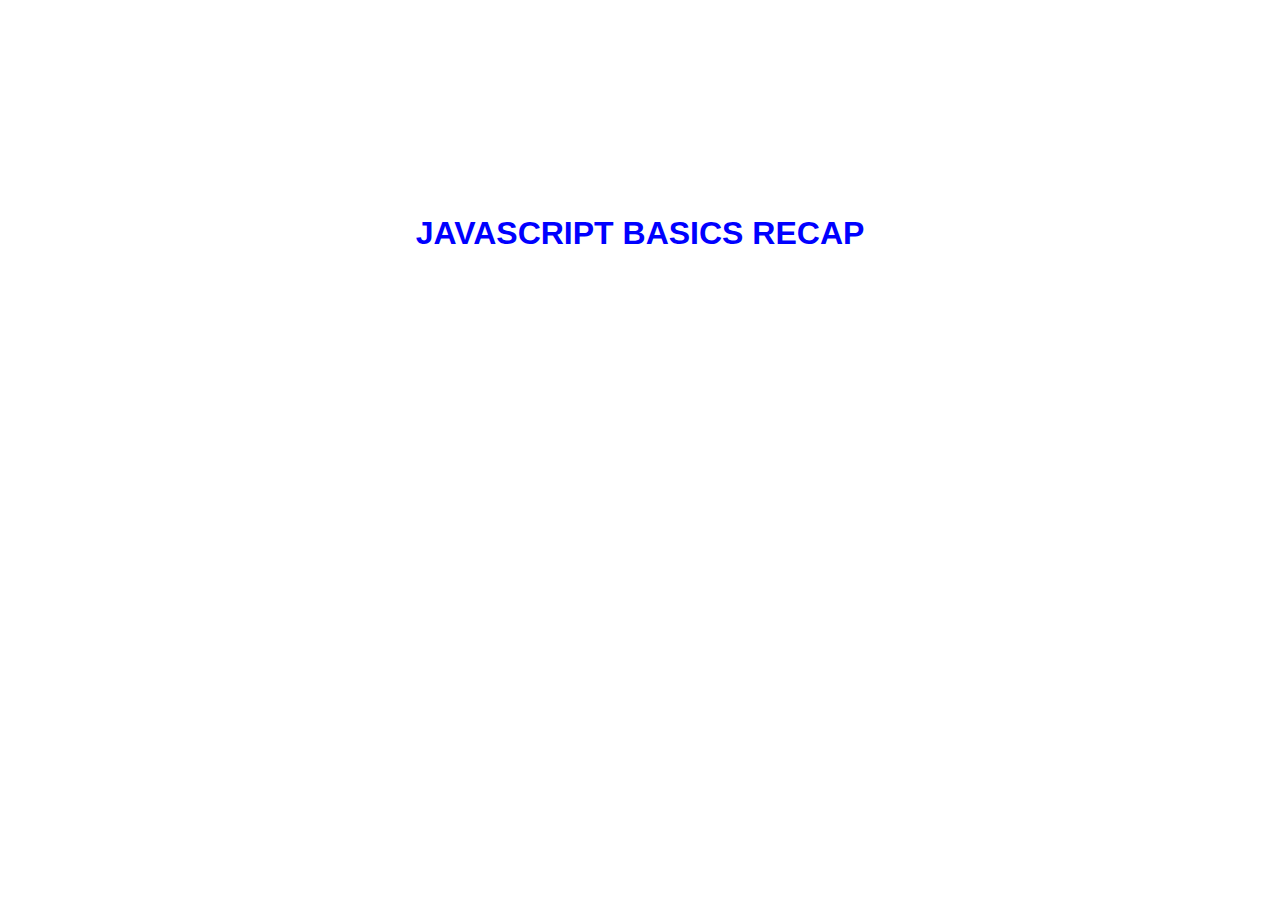
==== index.html @ 85d3d7f8 "training tutorials" ====
<!DOCTYPE html>
<html lang="en">
<head>
    <meta charset="UTF-8">
    <meta name="viewport" content="width=device-width, initial-scale=1.0">
    <title>Document</title>
</head>
<body style="text-transform: uppercase; font-family: sans-serif; height: 50vh; display: flex; align-items: center; justify-content: center; text-align: center; color: blue;">
    <h1>JavaScript Basics Recap</h1>
    <script src="script.js"></script>
</body>
</html>
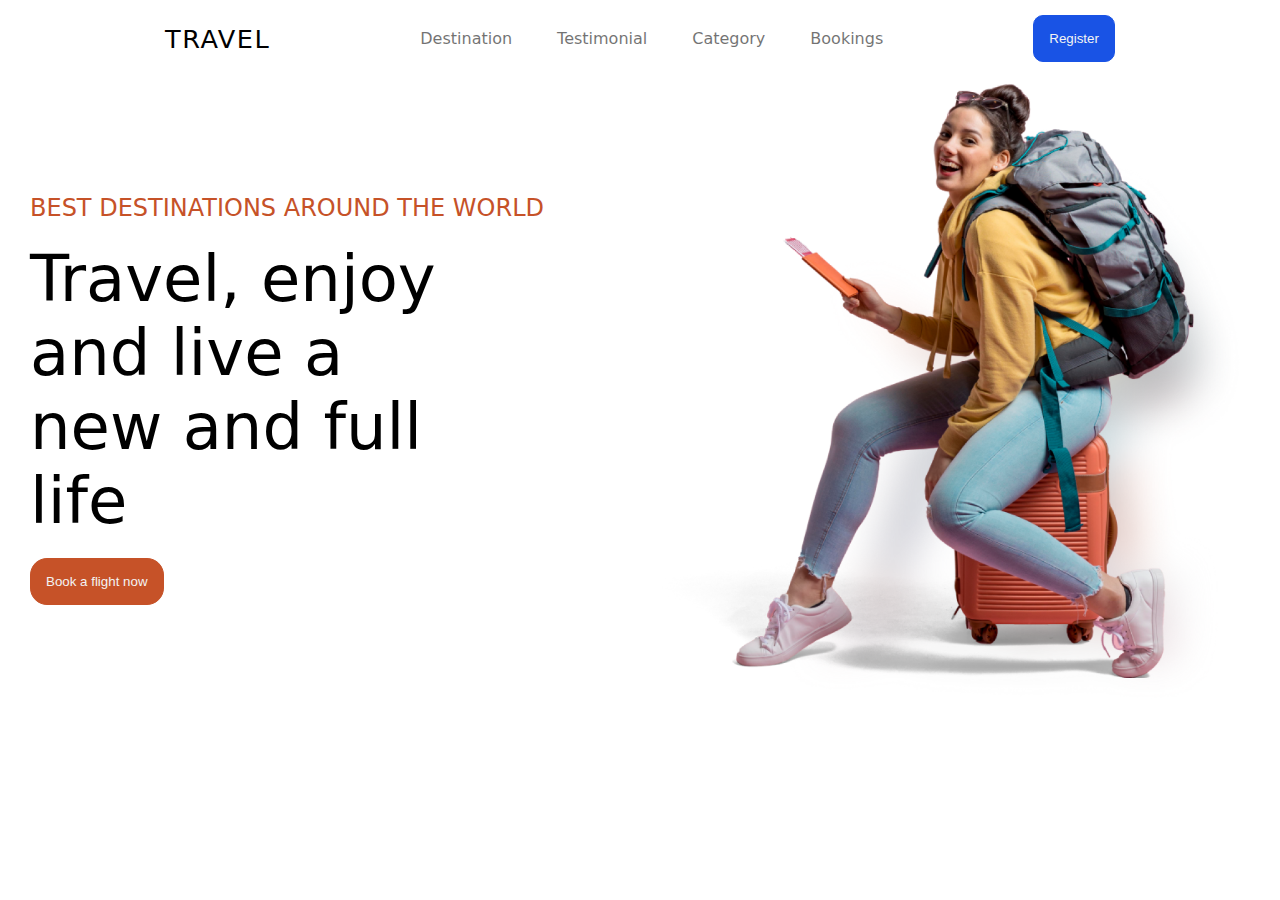
==== commit 130b8eb1: "Add files via upload" ====
--- a/index.html
+++ b/index.html
@@ -3,10 +3,33 @@
 <head>
     <meta charset="UTF-8">
     <meta name="viewport" content="width=device-width, initial-scale=1.0">
-    <title>Document</title>
+    <title>Travel.com</title>
+    <link rel="stylesheet" href="style.css">
 </head>
-<body style="text-transform: uppercase; font-family: sans-serif; height: 50vh; display: flex; align-items: center; justify-content: center; text-align: center; color: blue;">
-    <h1>JavaScript Basics Recap</h1>
-    <script src="script.js"></script>
+<body>
+    <section class="landing">
+        <div>
+            <nav>
+                <h1>Travel</h1>
+                <ul>
+                    <li>Destination</li>
+                    <li>Testimonial</li>
+                    <li>Category</li>
+                    <li>Bookings</li>
+                </ul>
+                <button>Register</button>
+            </nav>
+        </div>
+        <div class="landTxt">
+            <div class="txt">
+                <h2>Best Destinations around the world</h2>
+                <h1>Travel, enjoy and live a new and full life</h1>
+                <button>Book a flight now</button>
+            </div>
+            <div class="img">
+                <img src="Traveller 1.png" alt="">
+            </div>
+        </div>
+    </section>
 </body>
 </html>--- a/style.css
+++ b/style.css
@@ -0,0 +1,93 @@
+* {
+    margin: 5px;
+    padding: 0;
+
+}
+
+:root {
+    --my-yellow: rgb(229, 229, 25);
+    --my-blue: rgb(25, 83, 229);
+    --my-black: rgb(0, 0, 0);
+    
+}
+
+body{
+    font-family: system-ui, -apple-system, BlinkMacSystemFont, 'Segoe UI', Roboto, Oxygen, Ubuntu, Cantarell, 'Open Sans', 'Helvetica Neue', sans-serif;
+}
+
+section
+
+nav{
+    display: flex;
+    justify-content: space-evenly;
+    align-items: center;
+}
+
+nav h1{
+    font-weight: 200;
+    font-size: 1.6rem;
+    text-transform: uppercase;
+    letter-spacing: 1.5px;
+}
+
+nav ul  {
+    list-style: none;
+    display: flex;
+    gap: 35px;
+
+}
+
+nav ul li {
+    font-weight: 100;
+    opacity: 55%;
+}
+
+nav button {
+    border: 1px solid var(--my-blue) ;
+    border-radius: 10px;
+    padding: 15px;
+    background-color: var(--my-blue);
+    color: #f3f3f3;
+}
+
+.landTxt {
+    display: flex;
+}
+
+.txt {
+    padding-top: 7rem;
+
+    display: flex;
+    flex-direction: column;
+    gap: 10px;
+    align-items: start;
+
+}
+
+.txt button {
+    border: 1px solid rgb(198, 82, 40);
+    background-color: rgb(198, 82, 40);
+    border-radius: 17px;
+    color: #f3f3f3;
+    padding: 15px;
+    cursor: pointer;
+}
+
+.landTxt .txt h2{
+    font-weight: 300;
+    text-transform: uppercase;
+    color: rgb(198, 82, 40);
+}
+
+.landTxt .txt h1 {
+    font-weight: 400;
+    font-size: 4rem;
+    width: 80%;
+
+}
+
+.landTxt .img img{
+    width: 40rem;
+    height: 39rem;
+}
+
